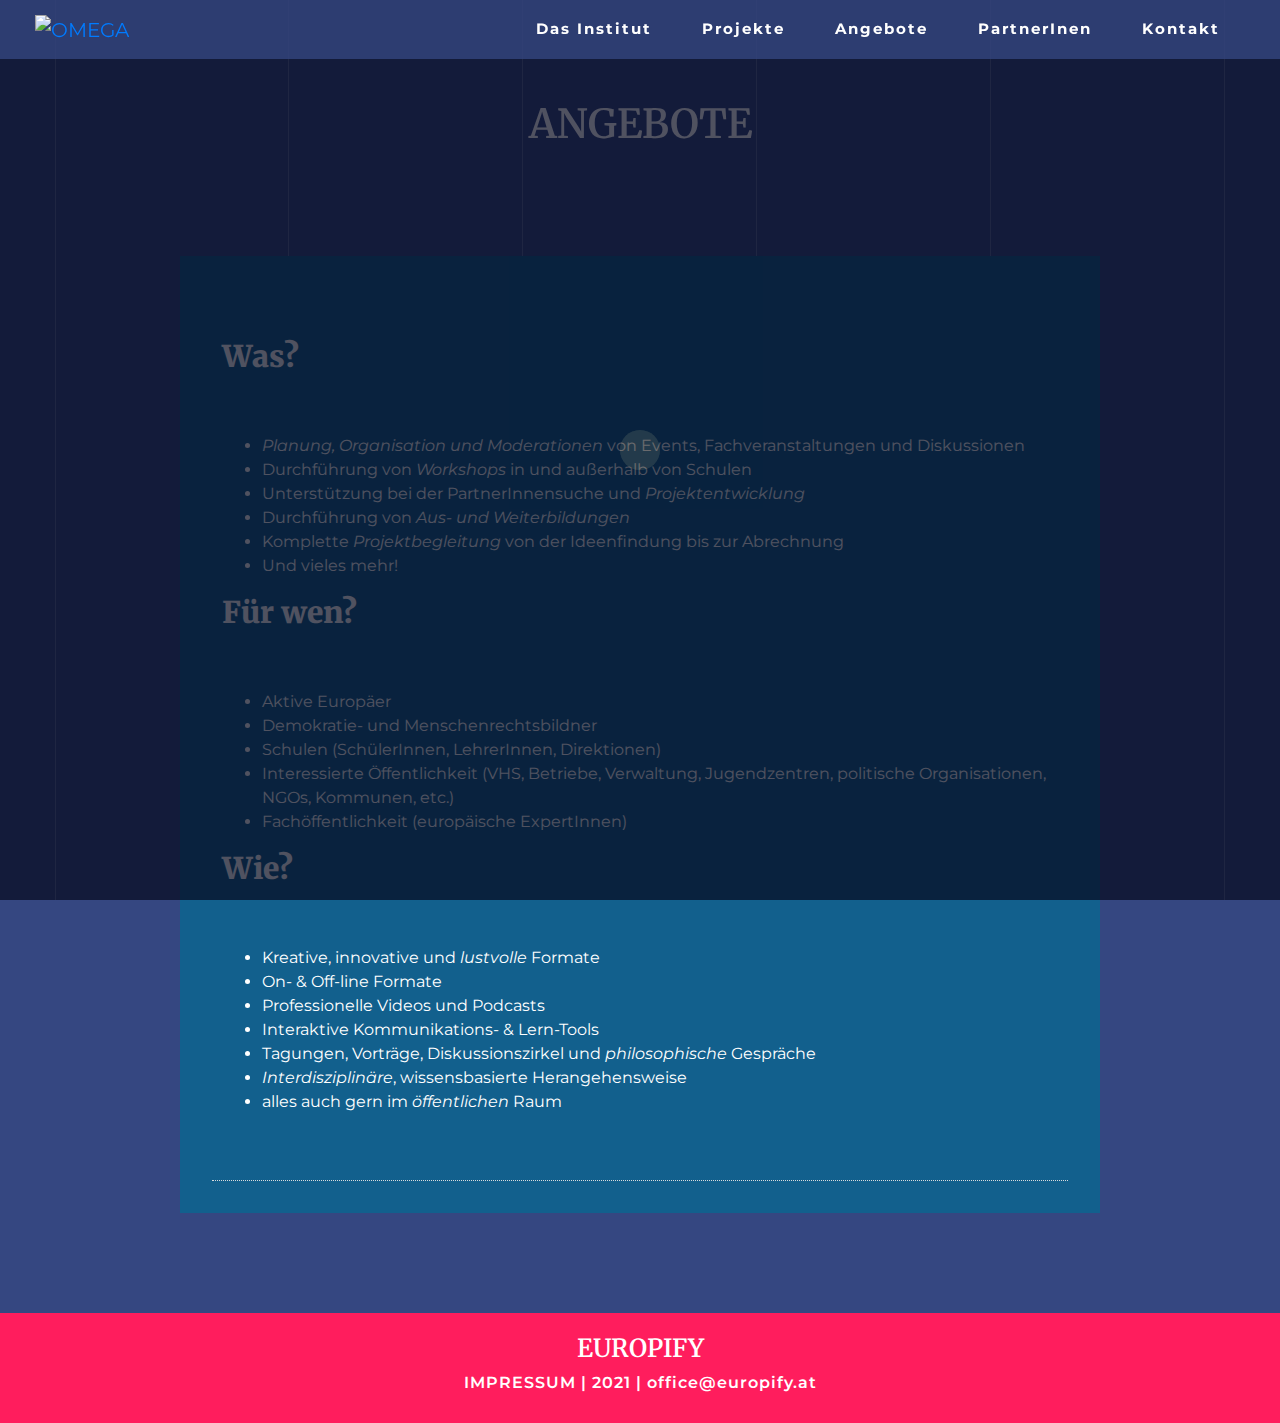
==== angebote.html @ fae2a4cb "update" ====
<!DOCTYPE html>
<html lang="de">
<meta http-equiv="content-type" content="text/html;charset=UTF-8" />
<head>
  <meta charset="utf-8">
  <title>new page</title>

  <!-- mobile responsive meta -->
  <meta name="viewport" content="width=device-width, initial-scale=1, maximum-scale=1">
  <meta name="description" content="This is meta description">
  <meta name="author" content="Themefisher">
  <meta name="generator" content="Hugo 0.81.0" />

  <!-- Main Stylesheet -->
  
  <link rel="stylesheet" href="scss/style.css" media="screen">
  <link rel="stylesheet" href="https://use.fontawesome.com/releases/v5.0.7/css/all.css">
  <!--Favicon-->
  <link rel="shortcut icon" href="images/favicon.png" type="image/x-icon">
  <link rel="icon" href="images/favicon.png" type="image/x-icon">

  <link rel="preconnect" href="https://fonts.gstatic.com">
  <link href="https://fonts.googleapis.com/css2?family=Merriweather&family=Montserrat:wght@100&display=swap" rel="stylesheet">

  <!-- multilingual SEO optimizations -->
  

  
<meta property="og:title" content="EUROPIFY" />
<meta property="og:description" content="This is meta description" />
<meta property="og:type" content="website" />
<meta property="og:url" content="index.html" />



</head><body id="body">
	<div class="dividers">
		<div class="divider"></div>
		<div class="divider"></div>
		<div class="divider"></div>
		<div class="divider"></div>
		<div class="divider"></div>
	</div>
<!-- preloader start -->
<div class="preloader">
  <div class="spinner">
      <div class="double-bounce1"></div>
      <div class="double-bounce2"></div>
  </div>
</div>
<!-- preloader end -->
<!-- navigation -->
<header class="nav-section">
    <div class="container-fluid">
      <div class="row">
        <div class="col-12">
          <nav class="navbar navbar-expand-lg">
            <a class="navbar-brand" href="index.html">
              
              <img class="img-fluid" width="120px" src="https://via.placeholder.com/121x33" alt="OMEGA">
              
            </a>
            <button class="navbar-toggler" type="button" data-toggle="collapse" data-target="#main-nav"
              aria-controls="navbarSupportedContent" aria-expanded="false" aria-label="Toggle navigation">
              <span class="navbar-toggler-icon">
                <img src="images/hamburger-icon.png" class="img-fluid" alt="menu">
              </span>
            </button>
            <div class="collapse navbar-collapse" id="main-nav">
              <ul class="navbar-nav ml-auto">
                
                <li class="nav-item">
                  <a class="nav-link page-scroll"
                    href="index.html#institut">Das Institut</a>
                </li>
                
                <li class="nav-item">
                  <a class="nav-link page-scroll"
                    href="index.html#products">Projekte</a>
                </li>
                
                <li class="nav-item">
                  <a class="nav-link page-scroll"
                    href="https://themes.gohugo.io/theme/omega-hugo-theme/career">Angebote</a>
                </li>
                
                <li class="nav-item">
                  <a class="nav-link page-scroll"
                    href="https://themes.gohugo.io/theme/omega-hugo-theme/career">PartnerInen</a>
                </li>
                <li class="nav-item">
                  <a class="nav-link page-scroll"
                    href="index.html#contact">Kontakt</a>
                </li>
                
              </ul>
            </div>
          </nav>
        </div>
      </div>
    </div>
  </header>
  <!-- /navigation -->

	<section class="section page-title">
	<div class="container">
		<div class="row">
			<div class="col-sm-8 m-auto text-center">
				
				<h1>ANGEBOTE</h1>
				
				
			</div>
		</div>
	</div>
</section>
	



<section class="job-list section pt-0">
	<div class="container">
		<div class="row">
			<div class="col-12 col-lg-10 m-auto">
				<div class="block">
					<!-- <div class="title text-center">
						<h2>AKTUELLE AKTIVITÄTEN UND PROJEKTE</h2>
					</div> -->
					
					
					<div class="job">
						<div class="content" style="color: white;">
							

<h2><strong>Was?</strong></h2>



<ul><li><em>Planung, Organisation und Moderationen</em> von Events, Fachveranstaltungen und Diskussionen&nbsp;</li><li>Durchführung von <em>Workshops</em> in und außerhalb von Schulen</li><li>Unterstützung bei der PartnerInnensuche und <em>Projektentwicklung</em></li><li>Durchführung von <em>Aus- und Weiterbildungen</em></li><li>Komplette <em>Projektbegleitung</em> von der Ideenfindung bis zur Abrechnung</li><li>Und vieles mehr! </li></ul>



<h2><strong>Für wen?</strong></h2>



<ul><li>Aktive Europäer</li><li>Demokratie- und Menschenrechtsbildner</li><li>Schulen (SchülerInnen, LehrerInnen, Direktionen)</li><li>Interessierte Öffentlichkeit (VHS, Betriebe, Verwaltung, Jugendzentren, politische Organisationen, NGOs, Kommunen, etc.)</li><li>Fachöffentlichkeit (europäische ExpertInnen)</li></ul>



<h2><strong>Wie?</strong></h2>



<ul><li>Kreative, innovative und <em>lustvolle</em> Formate</li><li>On- &amp; Off-line Formate</li><li>Professionelle Videos und Podcasts</li><li>Interaktive Kommunikations- &amp; Lern-Tools</li><li>Tagungen, Vorträge, Diskussionszirkel und <em>philosophische</em> Gespräche</li><li><em>Interdisziplinäre</em>, wissensbasierte Herangehensweise </li><li>alles auch gern im <em>öffentlichen</em> Raum</li></ul>


						</div>
						
						
					</div>
					
				</div>
			</div>
		</div>
	</div>
</section>


<!-- 
<section class="section career-featured pt-0" style="padding: 0px;">
	<div class="container">
		<div class="row">
			<div class="col-md-12">
				<div class="block">
					
					<div class="content">
						
						<h3><span class="rev">ABGESCHLOSSENE PROJEKTE</span></h3>
						
						<p>Lorem ipsum dolor sit, amet consectetur adipisicing elit. A accusamus eos aperiam debitis ipsum accusantium ipsam eum eius dolorem laborum, esse pariatur saepe consequuntur dicta deleniti? Esse quasi quae ratione!</p>
					</div>
					
					<div class="video image-reveal">
						
						<img class="img-fluid shadow" src="https://via.placeholder.com/150x80" alt="video-thumbnail">
						
						<div class="video-button video-box">
							<a href="javascript:void(0)">
								<i class="fa fa-play" data-video="https://www.youtube.com/embed/g3-VxLQO7do?autoplay=1"></i>
							</a>
						</div>
					</div>
				</div>
			</div>
		</div>
	</div>
</section> -->







<footer class="footer">
	<div class="call-to-action text-center">
		<h2>EUROPIFY<h2>
      <p>IMPRESSUM | 2021 | <a href="mailto:office@europify.at" style="color: white; text-decoration: none;">office@europify.at</a></p>		
	</div>
</footer>



<!-- Main Script -->

<script src="js/script.min.js"></script>


</body>

</html>
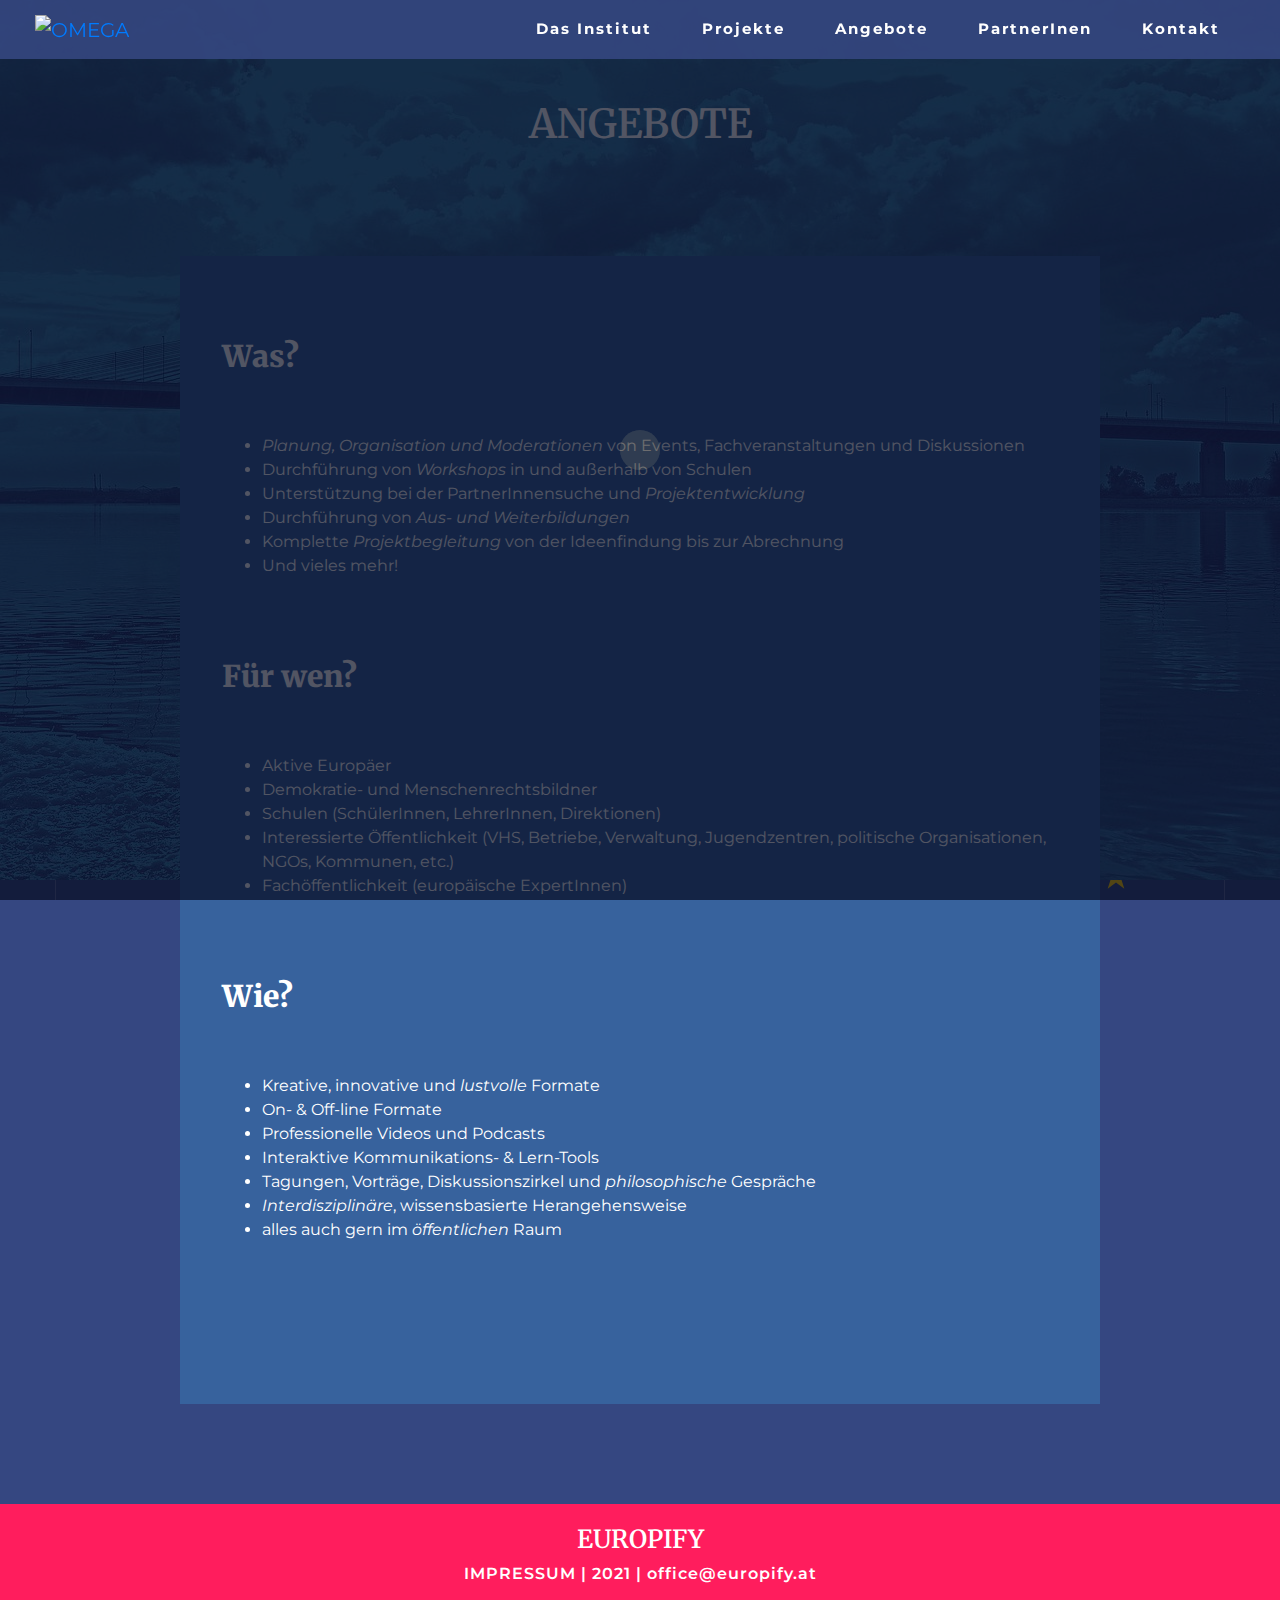
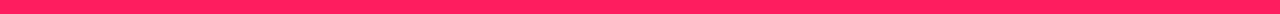
==== commit 20cf9768: "angebote" ====
--- a/angebote.html
+++ b/angebote.html
@@ -102,6 +102,9 @@
   </header>
   <!-- /navigation -->
 
+  <div class="bg" style="position: absolute;">
+    <img src="images/danube-bridge-dt.jpg" class="img-fluid" alt="">
+  </div>
 	<section class="section page-title">
 	<div class="container">
 		<div class="row">
@@ -119,7 +122,9 @@
 
 
 <section class="job-list section pt-0">
+ 
 	<div class="container">
+    
 		<div class="row">
 			<div class="col-12 col-lg-10 m-auto">
 				<div class="block">
@@ -166,6 +171,13 @@
 	</div>
 </section>
 
+<div style="position: absolute; right: 5%; bottom: 2px; z-index: -9;">
+ <svg xmlns="http://www.w3.org/2000/svg" viewBox="0 0 237.5192 235.95607" width="200" height="200">
+    <g transform="translate(-225.24 -436.38)">
+     <path d="m344 438.38-3.7684 11.598h-12.22l9.8783 7.1709-3.7684 11.634 9.8782-7.1709 9.8782 7.1709-3.7684-11.634 9.8417-7.1709h-12.183l-3.7684-11.598zm-50.379 13.5-3.7684 11.634h-12.22l9.8783 7.1709-3.7684 11.598 9.8417-7.1709 9.8782 7.1709-3.7684-11.598 9.8783-7.1709h-12.183l-3.7684-11.634zm100.76 0-3.7684 11.634h-12.22l9.8782 7.1709-3.7684 11.598 9.8783-7.1709 9.8782 7.1709-3.7684-11.598 9.8783-7.1709h-12.22l-3.7684-11.634zm-137.67 36.915-3.7684 11.598h-12.183l9.8417 7.1709-3.7684 11.598 9.8783-7.1709 9.8783 7.1709-3.7684-11.598 9.8783-7.1709h-12.22l-3.7684-11.598zm174.55 0-3.7684 11.598h-12.183l9.8417 7.1343-3.7684 11.634 9.8782-7.1709 9.8783 7.1709-3.7684-11.598 9.8782-7.1709h-12.22l-3.7684-11.598zm-188.05 50.379-3.7684 11.598h-12.183l9.8417 7.1709-3.7684 11.598 9.9148-7.1709 9.8417 7.1709-3.7684-11.598 9.8782-7.1709h-12.22l-3.7684-11.598zm201.55 0-3.7684 11.598h-12.183l9.8417 7.1709-3.7684 11.598 9.8782-7.1709 9.8783 7.1709-3.7684-11.561 9.8782-7.2075h-12.22l-3.7684-11.598zm-188.05 50.379-3.7684 11.598h-12.183l9.8417 7.1709-3.7684 11.634 9.8783-7.1709 9.8783 7.1709-3.7684-11.634 9.8783-7.1709h-12.22l-3.7684-11.598zm174.55 0-3.7684 11.598h-12.183l9.8417 7.1709-3.7684 11.634 9.8782-7.1709 9.8783 7.1709-3.7684-11.634 9.8782-7.1709h-12.22l-3.7684-11.598zm-137.64 36.879-3.7684 11.634h-12.22l9.8783 7.1709-3.7684 11.598 9.8782-7.1709 9.8417 7.1709-3.7684-11.598 9.8783-7.1709h-12.183l-3.7684-11.634zm100.76 0-3.7684 11.634h-12.22l9.8782 7.1343-3.7684 11.634 9.8783-7.1709 9.8782 7.1709-3.7684-11.634 9.8783-7.1343h-12.22l-3.7684-11.634zm-50.379 13.5-3.7684 11.634h-12.22l9.8783 7.1343-3.7684 11.634 9.8782-7.1709 9.8782 7.1709-3.7684-11.634 9.8417-7.1343h-12.183l-3.7684-11.634z" fill="#fc0"/>
+    </g>
+   </svg>
+</div>
 
 <!-- 
 <section class="section career-featured pt-0" style="padding: 0px;">
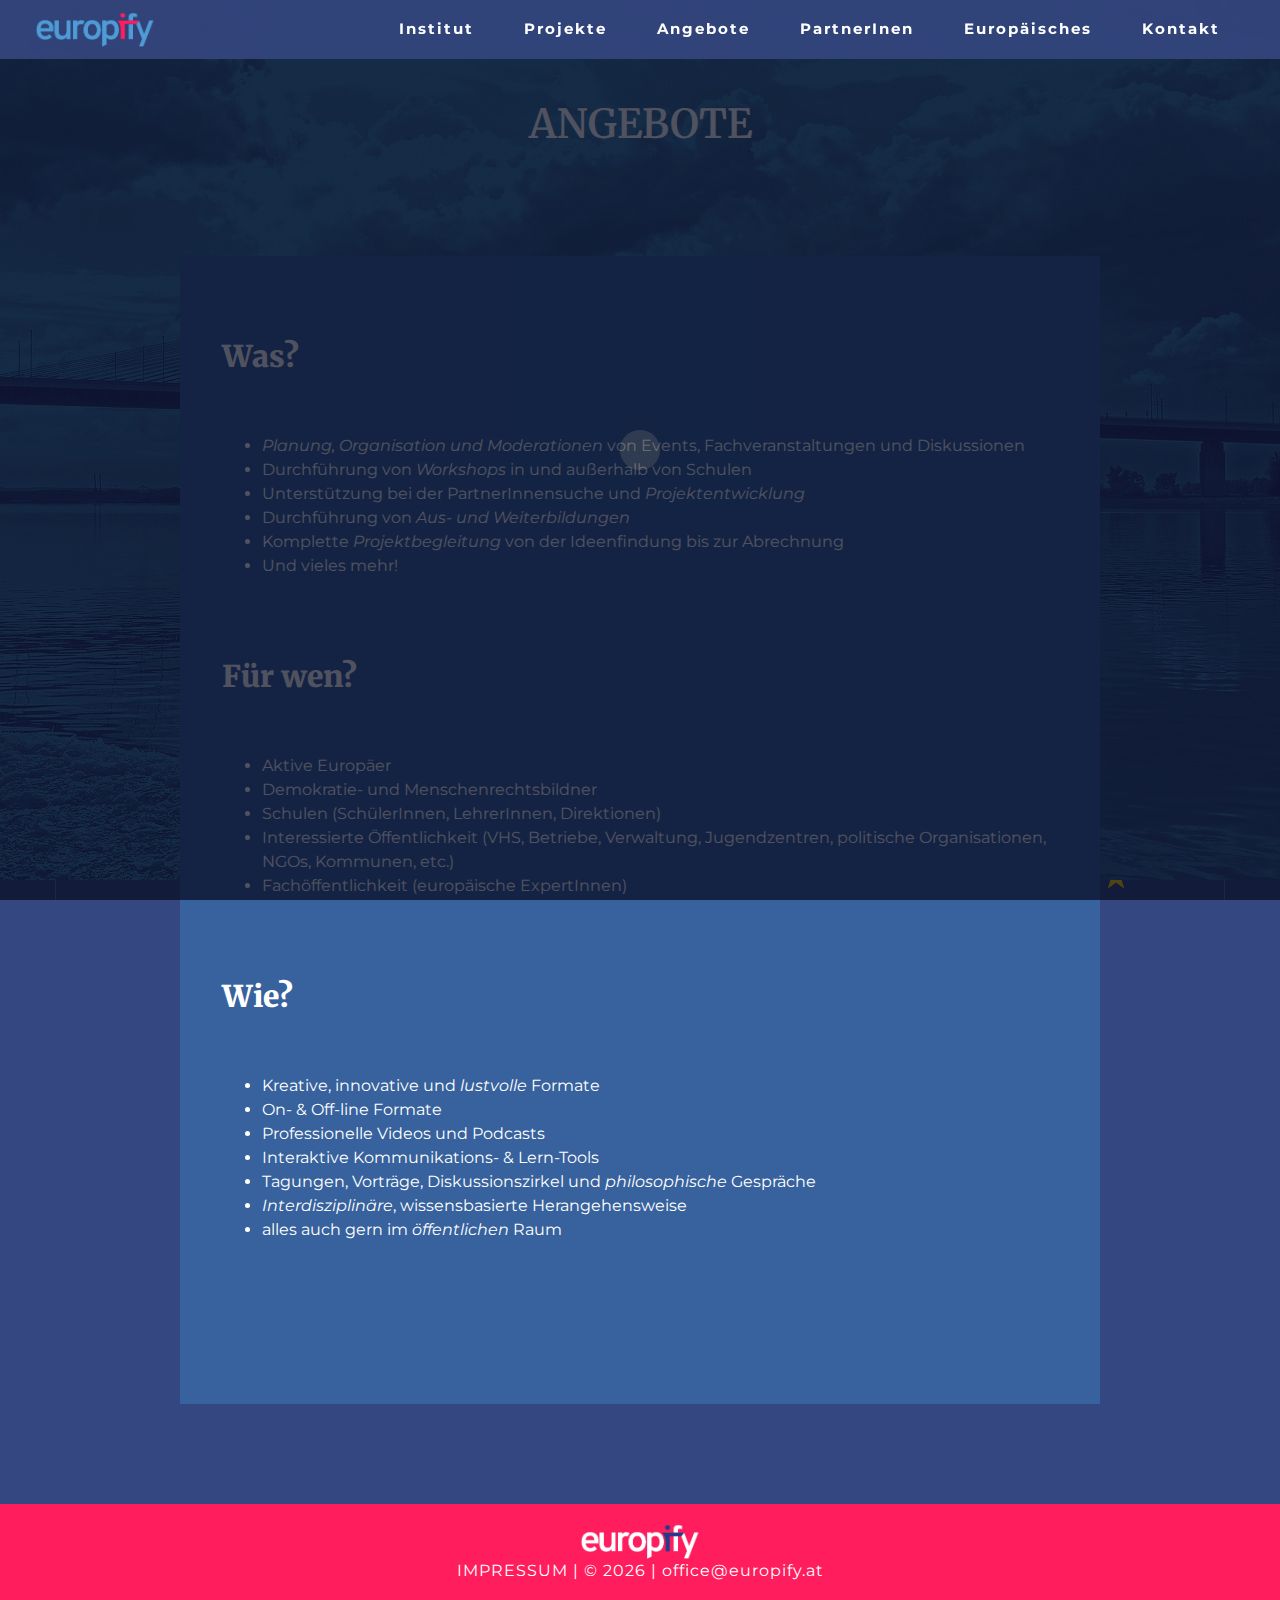
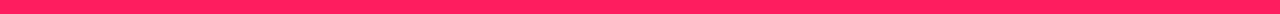
==== commit 3df716d0: "updates" ====
--- a/angebote.html
+++ b/angebote.html
@@ -3,13 +3,13 @@
 <meta http-equiv="content-type" content="text/html;charset=UTF-8" />
 <head>
   <meta charset="utf-8">
-  <title>new page</title>
+  <title>EUROPIFY</title>
 
   <!-- mobile responsive meta -->
   <meta name="viewport" content="width=device-width, initial-scale=1, maximum-scale=1">
   <meta name="description" content="This is meta description">
-  <meta name="author" content="Themefisher">
-  <meta name="generator" content="Hugo 0.81.0" />
+  <meta name="author" content=" ">
+  <meta name="generator" content="Europify" />
 
   <!-- Main Stylesheet -->
   
@@ -20,7 +20,7 @@
   <link rel="icon" href="images/favicon.png" type="image/x-icon">
 
   <link rel="preconnect" href="https://fonts.gstatic.com">
-  <link href="https://fonts.googleapis.com/css2?family=Merriweather&family=Montserrat:wght@100&display=swap" rel="stylesheet">
+  <link href="https://fonts.googleapis.com/css2?family=Merriweather&family=Montserrat:wght@200&display=swap" rel="stylesheet">
 
   <!-- multilingual SEO optimizations -->
   
@@ -32,8 +32,12 @@
 <meta property="og:url" content="index.html" />
 
 
-
-</head><body id="body">
+  
+  
+
+</head>
+
+<body id="body">
 	<div class="dividers">
 		<div class="divider"></div>
 		<div class="divider"></div>
@@ -51,56 +55,60 @@
 <!-- preloader end -->
 <!-- navigation -->
 <header class="nav-section">
-    <div class="container-fluid">
-      <div class="row">
-        <div class="col-12">
-          <nav class="navbar navbar-expand-lg">
-            <a class="navbar-brand" href="index.html">
-              
-              <img class="img-fluid" width="120px" src="https://via.placeholder.com/121x33" alt="OMEGA">
-              
-            </a>
-            <button class="navbar-toggler" type="button" data-toggle="collapse" data-target="#main-nav"
-              aria-controls="navbarSupportedContent" aria-expanded="false" aria-label="Toggle navigation">
-              <span class="navbar-toggler-icon">
-                <img src="images/hamburger-icon.png" class="img-fluid" alt="menu">
-              </span>
-            </button>
-            <div class="collapse navbar-collapse" id="main-nav">
-              <ul class="navbar-nav ml-auto">
-                
-                <li class="nav-item">
-                  <a class="nav-link page-scroll"
-                    href="index.html#institut">Das Institut</a>
-                </li>
-                
-                <li class="nav-item">
-                  <a class="nav-link page-scroll"
-                    href="index.html#products">Projekte</a>
-                </li>
-                
-                <li class="nav-item">
-                  <a class="nav-link page-scroll"
-                    href="https://themes.gohugo.io/theme/omega-hugo-theme/career">Angebote</a>
-                </li>
-                
-                <li class="nav-item">
-                  <a class="nav-link page-scroll"
-                    href="https://themes.gohugo.io/theme/omega-hugo-theme/career">PartnerInen</a>
-                </li>
-                <li class="nav-item">
-                  <a class="nav-link page-scroll"
-                    href="index.html#contact">Kontakt</a>
-                </li>
-                
-              </ul>
-            </div>
-          </nav>
-        </div>
+  <div class="container-fluid">
+    <div class="row">
+      <div class="col-12">
+        <nav class="navbar navbar-expand-lg">
+          <a class="navbar-brand" href="index.html">
+            
+            <img class="img-fluid" width="120px" src="images/logo2.png" alt="europify">
+            
+          </a>
+          <button class="navbar-toggler" type="button" data-toggle="collapse" data-target="#main-nav"
+            aria-controls="navbarSupportedContent" aria-expanded="false" aria-label="Toggle navigation">
+            <span class="navbar-toggler-icon">
+              <img src="images/hamburger-icon.png" class="img-fluid" alt="menu">
+            </span>
+          </button>
+          <div class="collapse navbar-collapse" id="main-nav">
+            <ul class="navbar-nav ml-auto">
+              
+              <li class="nav-item">
+                <a class="nav-link page-scroll"
+                  href="index.html#institut">Institut</a>
+              </li>
+              
+              <li class="nav-item">
+                <a class="nav-link page-scroll"
+                  href="index.html#products">Projekte</a>
+              </li>
+              
+              <li class="nav-item">
+                <a class="nav-link page-scroll"
+                  href="#">Angebote</a>
+              </li>
+              
+              <li class="nav-item">
+                <a class="nav-link page-scroll"
+                  href="#">PartnerInen</a>
+              </li>
+              <li class="nav-item">
+                <a class="nav-link page-scroll"
+                  href="#">Europäisches</a>
+              </li>
+              <li class="nav-item">
+                <a class="nav-link page-scroll"
+                  href="#">Kontakt</a>
+              </li>
+              
+            </ul>
+          </div>
+        </nav>
       </div>
     </div>
-  </header>
-  <!-- /navigation -->
+  </div>
+</header>
+<!-- /navigation -->
 
   <div class="bg" style="position: absolute;">
     <img src="images/danube-bridge-dt.jpg" class="img-fluid" alt="">
@@ -214,21 +222,67 @@
 
 
 
-
 <footer class="footer">
 	<div class="call-to-action text-center">
-		<h2>EUROPIFY<h2>
-      <p>IMPRESSUM | 2021 | <a href="mailto:office@europify.at" style="color: white; text-decoration: none;">office@europify.at</a></p>		
+		<img class="img-fluid" width="120px" src="images/logo3.png" alt="europify">
+      <p>  <a href="" style="color: white; text-decoration: none;">IMPRESSUM</a> | &#169; <script>document.write(new Date().getFullYear());</script> | <a href="mailto:office@europify.at" style="color: white; text-decoration: none;">office@europify.at</a></p>		
 	</div>
 </footer>
 
 
 
+<!-- Google Map API -->
+
+<!-- <script src="https://maps.googleapis.com/maps/api/js?key=AIzaSyD407ZgdjzEvyJ5DnwsAVYeOCPEVGNMfQc"></script> -->
+
+
+
 <!-- Main Script -->
 
 <script src="js/script.min.js"></script>
 
 
+
+<!-- <script src="../../../cdnjs.cloudflare.com/ajax/libs/js-cookie/2.2.1/js.cookie.min.js"></script>
+<div id="js-cookie-box" class="cookie-box cookie-box-hide">
+	This site uses cookies. By continuing to use this website, you agree to their use. <span id="js-cookie-button" class="btn btn-sm border ml-2">I Accept</span>
+</div>
+<script>
+	(function ($) {
+		const cookieBox = document.getElementById('js-cookie-box');
+		const cookieButton = document.getElementById('js-cookie-button');
+		if (!Cookies.get('cookie-box')) {
+			cookieBox.classList.remove('cookie-box-hide');
+			cookieButton.onclick = function () {
+				Cookies.set('cookie-box', true, {
+					expires:  2 
+				});
+				cookieBox.classList.add('cookie-box-hide');
+			};
+		}
+	})(jQuery);
+</script>
+
+
+<style>
+.cookie-box {
+  position: fixed;
+  left: 0;
+  right: 0;
+  bottom: 0;
+  text-align: center;
+  z-index: 9999;
+  padding: 1rem 2rem;
+  background: rgb(71, 71, 71);
+  transition: all .75s cubic-bezier(.19, 1, .22, 1);
+  color: #fdfdfd;
+}
+
+.cookie-box-hide {
+  display: none;
+}
+</style> -->
 </body>
 
+
 </html>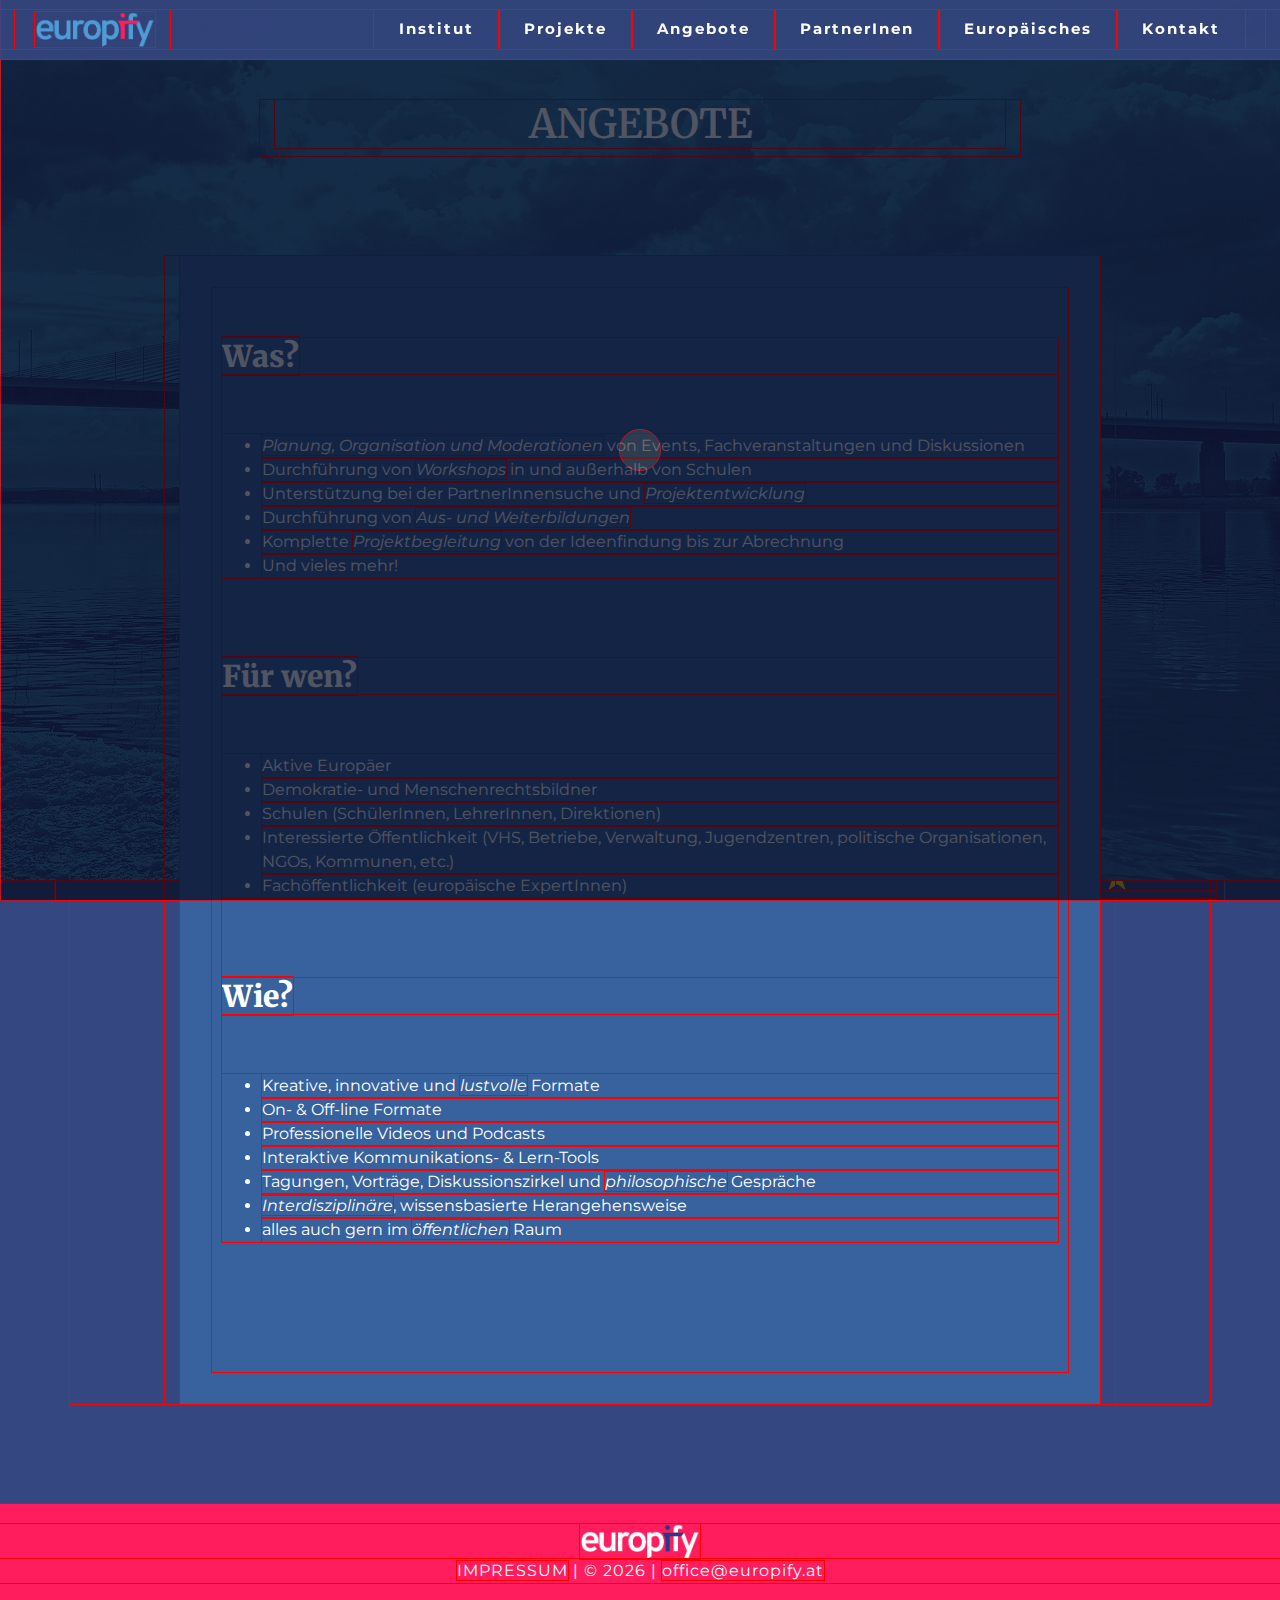
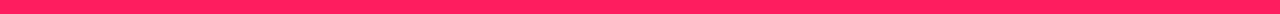
==== commit aa0097ac: "update" ====
--- a/angebote.html
+++ b/angebote.html
@@ -180,7 +180,7 @@
 </section>
 
 <div style="position: absolute; right: 5%; bottom: 2px; z-index: -9;">
- <svg xmlns="http://www.w3.org/2000/svg" viewBox="0 0 237.5192 235.95607" width="200" height="200">
+ <svg xmlns="http://www.w3.org/2000/svg" viewBox="0 0 235 235" width="200" height="200">
     <g transform="translate(-225.24 -436.38)">
      <path d="m344 438.38-3.7684 11.598h-12.22l9.8783 7.1709-3.7684 11.634 9.8782-7.1709 9.8782 7.1709-3.7684-11.634 9.8417-7.1709h-12.183l-3.7684-11.598zm-50.379 13.5-3.7684 11.634h-12.22l9.8783 7.1709-3.7684 11.598 9.8417-7.1709 9.8782 7.1709-3.7684-11.598 9.8783-7.1709h-12.183l-3.7684-11.634zm100.76 0-3.7684 11.634h-12.22l9.8782 7.1709-3.7684 11.598 9.8783-7.1709 9.8782 7.1709-3.7684-11.598 9.8783-7.1709h-12.22l-3.7684-11.634zm-137.67 36.915-3.7684 11.598h-12.183l9.8417 7.1709-3.7684 11.598 9.8783-7.1709 9.8783 7.1709-3.7684-11.598 9.8783-7.1709h-12.22l-3.7684-11.598zm174.55 0-3.7684 11.598h-12.183l9.8417 7.1343-3.7684 11.634 9.8782-7.1709 9.8783 7.1709-3.7684-11.598 9.8782-7.1709h-12.22l-3.7684-11.598zm-188.05 50.379-3.7684 11.598h-12.183l9.8417 7.1709-3.7684 11.598 9.9148-7.1709 9.8417 7.1709-3.7684-11.598 9.8782-7.1709h-12.22l-3.7684-11.598zm201.55 0-3.7684 11.598h-12.183l9.8417 7.1709-3.7684 11.598 9.8782-7.1709 9.8783 7.1709-3.7684-11.561 9.8782-7.2075h-12.22l-3.7684-11.598zm-188.05 50.379-3.7684 11.598h-12.183l9.8417 7.1709-3.7684 11.634 9.8783-7.1709 9.8783 7.1709-3.7684-11.634 9.8783-7.1709h-12.22l-3.7684-11.598zm174.55 0-3.7684 11.598h-12.183l9.8417 7.1709-3.7684 11.634 9.8782-7.1709 9.8783 7.1709-3.7684-11.634 9.8782-7.1709h-12.22l-3.7684-11.598zm-137.64 36.879-3.7684 11.634h-12.22l9.8783 7.1709-3.7684 11.598 9.8782-7.1709 9.8417 7.1709-3.7684-11.598 9.8783-7.1709h-12.183l-3.7684-11.634zm100.76 0-3.7684 11.634h-12.22l9.8782 7.1343-3.7684 11.634 9.8783-7.1709 9.8782 7.1709-3.7684-11.634 9.8783-7.1343h-12.22l-3.7684-11.634zm-50.379 13.5-3.7684 11.634h-12.22l9.8783 7.1343-3.7684 11.634 9.8782-7.1709 9.8782 7.1709-3.7684-11.634 9.8417-7.1343h-12.183l-3.7684-11.634z" fill="#fc0"/>
     </g>
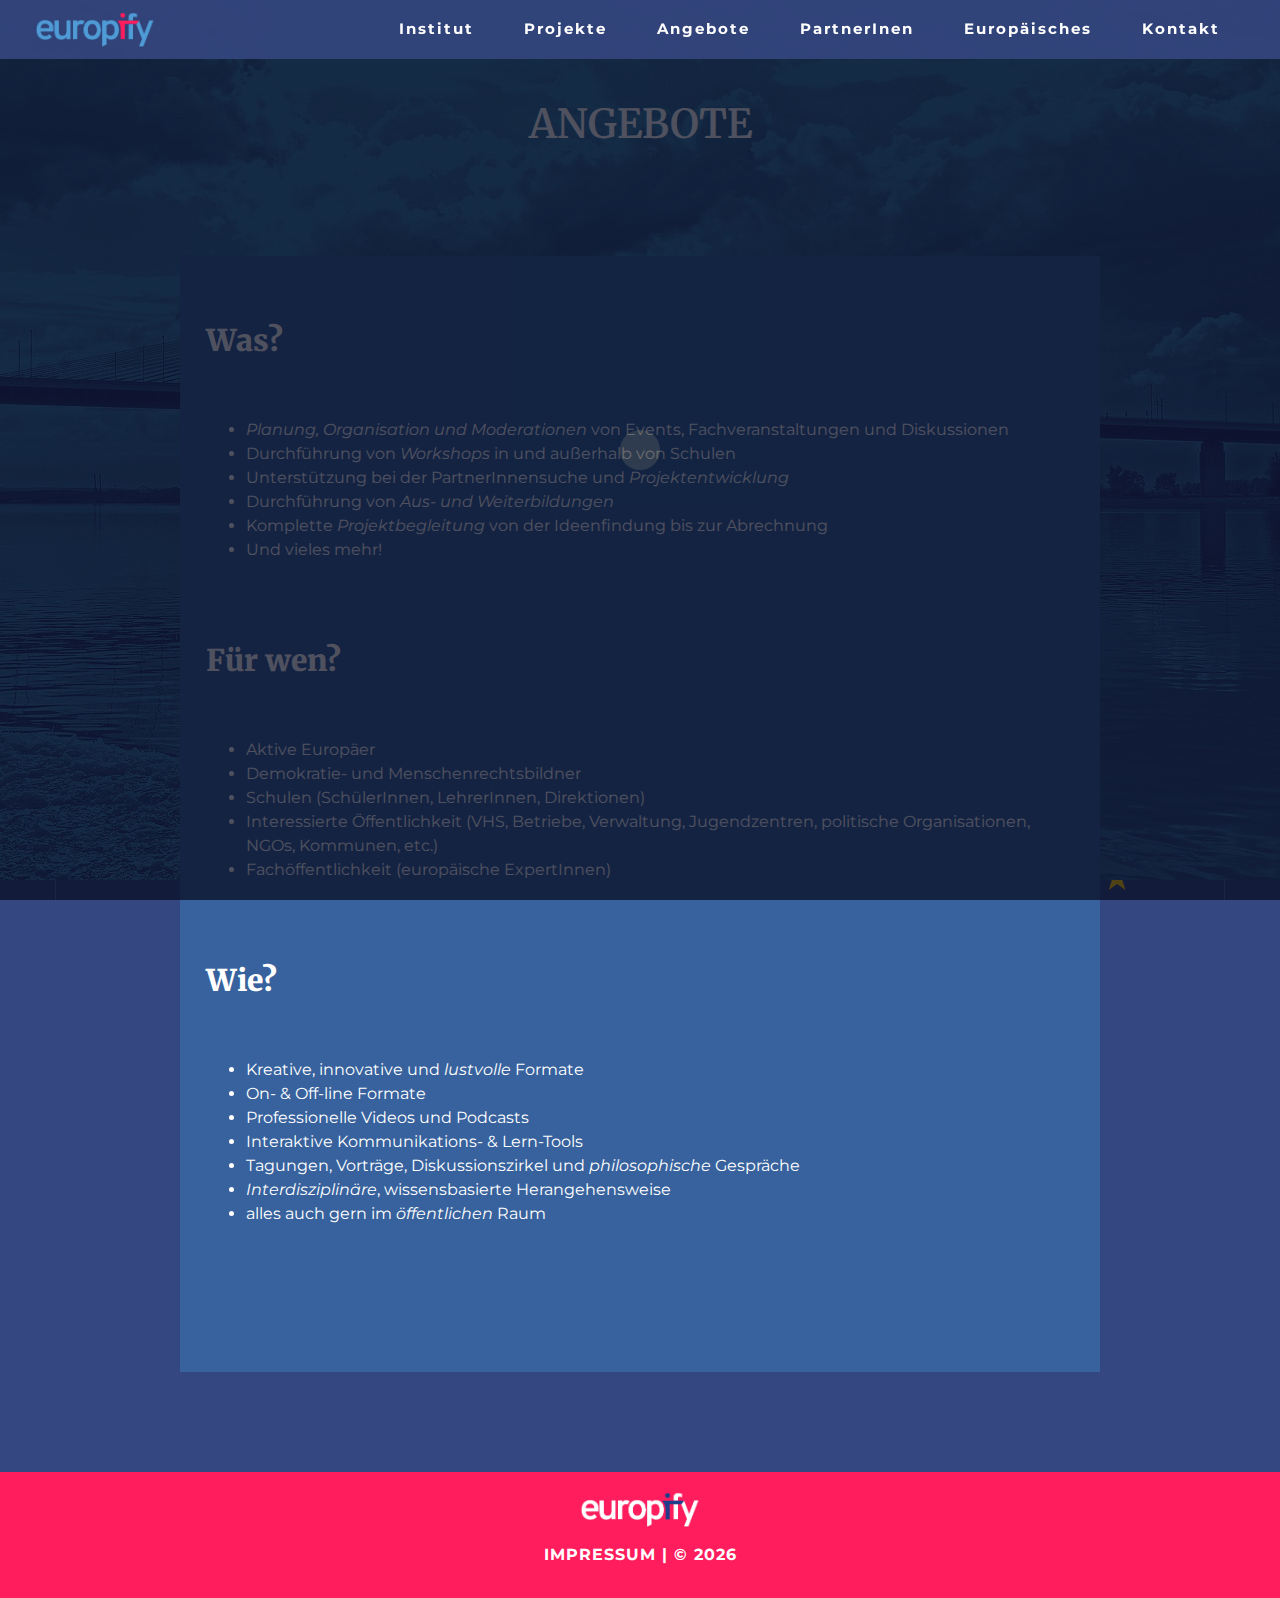
==== commit 10a4644d: "update" ====
--- a/angebote.html
+++ b/angebote.html
@@ -1,6 +1,7 @@
 <!DOCTYPE html>
 <html lang="de">
 <meta http-equiv="content-type" content="text/html;charset=UTF-8" />
+
 <head>
   <meta charset="utf-8">
   <title>EUROPIFY</title>
@@ -12,7 +13,7 @@
   <meta name="generator" content="Europify" />
 
   <!-- Main Stylesheet -->
-  
+
   <link rel="stylesheet" href="scss/style.css" media="screen">
   <link rel="stylesheet" href="https://use.fontawesome.com/releases/v5.0.7/css/all.css">
   <!--Favicon-->
@@ -20,95 +21,91 @@
   <link rel="icon" href="images/favicon.png" type="image/x-icon">
 
   <link rel="preconnect" href="https://fonts.gstatic.com">
-  <link href="https://fonts.googleapis.com/css2?family=Merriweather&family=Montserrat:wght@200&display=swap" rel="stylesheet">
+  <link href="https://fonts.googleapis.com/css2?family=Merriweather&family=Montserrat:wght@200&display=swap"
+    rel="stylesheet">
 
   <!-- multilingual SEO optimizations -->
-  
-
-  
-<meta property="og:title" content="EUROPIFY" />
-<meta property="og:description" content="This is meta description" />
-<meta property="og:type" content="website" />
-<meta property="og:url" content="index.html" />
-
-
-  
-  
+
+
+
+  <meta property="og:title" content="EUROPIFY" />
+  <meta property="og:description" content="This is meta description" />
+  <meta property="og:type" content="website" />
+  <meta property="og:url" content="index.html" />
+
+
+
+
 
 </head>
 
 <body id="body">
-	<div class="dividers">
-		<div class="divider"></div>
-		<div class="divider"></div>
-		<div class="divider"></div>
-		<div class="divider"></div>
-		<div class="divider"></div>
-	</div>
-<!-- preloader start -->
-<div class="preloader">
-  <div class="spinner">
+  <div class="dividers">
+    <div class="divider"></div>
+    <div class="divider"></div>
+    <div class="divider"></div>
+    <div class="divider"></div>
+    <div class="divider"></div>
+  </div>
+  <!-- preloader start -->
+  <div class="preloader">
+    <div class="spinner">
       <div class="double-bounce1"></div>
       <div class="double-bounce2"></div>
-  </div>
-</div>
-<!-- preloader end -->
-<!-- navigation -->
-<header class="nav-section">
-  <div class="container-fluid">
-    <div class="row">
-      <div class="col-12">
-        <nav class="navbar navbar-expand-lg">
-          <a class="navbar-brand" href="index.html">
-            
-            <img class="img-fluid" width="120px" src="images/logo2.png" alt="europify">
-            
-          </a>
-          <button class="navbar-toggler" type="button" data-toggle="collapse" data-target="#main-nav"
-            aria-controls="navbarSupportedContent" aria-expanded="false" aria-label="Toggle navigation">
-            <span class="navbar-toggler-icon">
-              <img src="images/hamburger-icon.png" class="img-fluid" alt="menu">
-            </span>
-          </button>
-          <div class="collapse navbar-collapse" id="main-nav">
-            <ul class="navbar-nav ml-auto">
-              
-              <li class="nav-item">
-                <a class="nav-link page-scroll"
-                  href="index.html#institut">Institut</a>
-              </li>
-              
-              <li class="nav-item">
-                <a class="nav-link page-scroll"
-                  href="index.html#products">Projekte</a>
-              </li>
-              
-              <li class="nav-item">
-                <a class="nav-link page-scroll"
-                  href="#">Angebote</a>
-              </li>
-              
-              <li class="nav-item">
-                <a class="nav-link page-scroll"
-                  href="#">PartnerInen</a>
-              </li>
-              <li class="nav-item">
-                <a class="nav-link page-scroll"
-                  href="#">Europäisches</a>
-              </li>
-              <li class="nav-item">
-                <a class="nav-link page-scroll"
-                  href="#">Kontakt</a>
-              </li>
-              
-            </ul>
-          </div>
-        </nav>
+    </div>
+  </div>
+  <!-- preloader end -->
+  <!-- navigation -->
+  <header class="nav-section">
+    <div class="container-fluid">
+      <div class="row">
+        <div class="col-12">
+          <nav class="navbar navbar-expand-lg">
+            <a class="navbar-brand" href="index.html">
+
+              <img class="img-fluid" width="120px" src="images/logo2.png" alt="europify">
+
+            </a>
+            <button class="navbar-toggler" type="button" data-toggle="collapse" data-target="#main-nav"
+              aria-controls="navbarSupportedContent" aria-expanded="false" aria-label="Toggle navigation">
+              <span class="navbar-toggler-icon">
+                <img src="images/hamburger-icon.png" class="img-fluid" alt="menu">
+              </span>
+            </button>
+            <div class="collapse navbar-collapse" id="main-nav">
+              <ul class="navbar-nav ml-auto">
+
+                <li class="nav-item">
+                  <a class="nav-link page-scroll" href="institut.html">Institut</a>
+                </li>
+
+                <li class="nav-item">
+                  <a class="nav-link page-scroll" href="index.html">Projekte</a>
+                </li>
+
+                <li class="nav-item">
+                  <a class="nav-link page-scroll" href="angebote.html">Angebote</a>
+                </li>
+
+                <li class="nav-item">
+                  <a class="nav-link page-scroll" href="partnerinen.html">PartnerInen</a>
+                </li>
+                <li class="nav-item">
+                  <a class="nav-link page-scroll" href="index.html">Europäisches</a>
+                </li>
+                <li class="nav-item">
+                  <a class="nav-link page-scroll" href="kontakt.html">Kontakt</a>
+                </li>
+
+              </ul>
+            </div>
+          </nav>
+        </div>
       </div>
     </div>
-  </div>
-</header>
-<!-- /navigation -->
+  </header>
+  <!-- /navigation -->
+
 
   <div class="bg" style="position: absolute;">
     <img src="images/danube-bridge-dt.jpg" class="img-fluid" alt="">
@@ -129,7 +126,7 @@
 
 
 
-<section class="job-list section pt-0">
+<section class="part-list section pt-0">
  
 	<div class="container">
     
@@ -141,7 +138,7 @@
 					</div> -->
 					
 					
-					<div class="job">
+					<div class="part">
 						<div class="content" style="color: white;">
 							
 
@@ -222,11 +219,15 @@
 
 
 
+
 <footer class="footer">
-	<div class="call-to-action text-center">
-		<img class="img-fluid" width="120px" src="images/logo3.png" alt="europify">
-      <p>  <a href="" style="color: white; text-decoration: none;">IMPRESSUM</a> | &#169; <script>document.write(new Date().getFullYear());</script> | <a href="mailto:office@europify.at" style="color: white; text-decoration: none;">office@europify.at</a></p>		
-	</div>
+  <div class="call-to-action text-center">
+    <img class="img-fluid" width="120px" src="images/logo3.png" alt="europify">
+    <p> <a href="impressum.html">IMPRESSUM</a> | &#169;
+      <script>document.write(new Date().getFullYear());</script>
+    </p>
+   
+  </div>
 </footer>
 
 
@@ -245,41 +246,41 @@
 
 <!-- <script src="../../../cdnjs.cloudflare.com/ajax/libs/js-cookie/2.2.1/js.cookie.min.js"></script>
 <div id="js-cookie-box" class="cookie-box cookie-box-hide">
-	This site uses cookies. By continuing to use this website, you agree to their use. <span id="js-cookie-button" class="btn btn-sm border ml-2">I Accept</span>
+This site uses cookies. By continuing to use this website, you agree to their use. <span id="js-cookie-button" class="btn btn-sm border ml-2">I Accept</span>
 </div>
 <script>
-	(function ($) {
-		const cookieBox = document.getElementById('js-cookie-box');
-		const cookieButton = document.getElementById('js-cookie-button');
-		if (!Cookies.get('cookie-box')) {
-			cookieBox.classList.remove('cookie-box-hide');
-			cookieButton.onclick = function () {
-				Cookies.set('cookie-box', true, {
-					expires:  2 
-				});
-				cookieBox.classList.add('cookie-box-hide');
-			};
-		}
-	})(jQuery);
+(function ($) {
+  const cookieBox = document.getElementById('js-cookie-box');
+  const cookieButton = document.getElementById('js-cookie-button');
+  if (!Cookies.get('cookie-box')) {
+    cookieBox.classList.remove('cookie-box-hide');
+    cookieButton.onclick = function () {
+      Cookies.set('cookie-box', true, {
+        expires:  2 
+      });
+      cookieBox.classList.add('cookie-box-hide');
+    };
+  }
+})(jQuery);
 </script>
 
 
 <style>
 .cookie-box {
-  position: fixed;
-  left: 0;
-  right: 0;
-  bottom: 0;
-  text-align: center;
-  z-index: 9999;
-  padding: 1rem 2rem;
-  background: rgb(71, 71, 71);
-  transition: all .75s cubic-bezier(.19, 1, .22, 1);
-  color: #fdfdfd;
+position: fixed;
+left: 0;
+right: 0;
+bottom: 0;
+text-align: center;
+z-index: 9999;
+padding: 1rem 2rem;
+background: rgb(71, 71, 71);
+transition: all .75s cubic-bezier(.19, 1, .22, 1);
+color: #fdfdfd;
 }
 
 .cookie-box-hide {
-  display: none;
+display: none;
 }
 </style> -->
 </body>
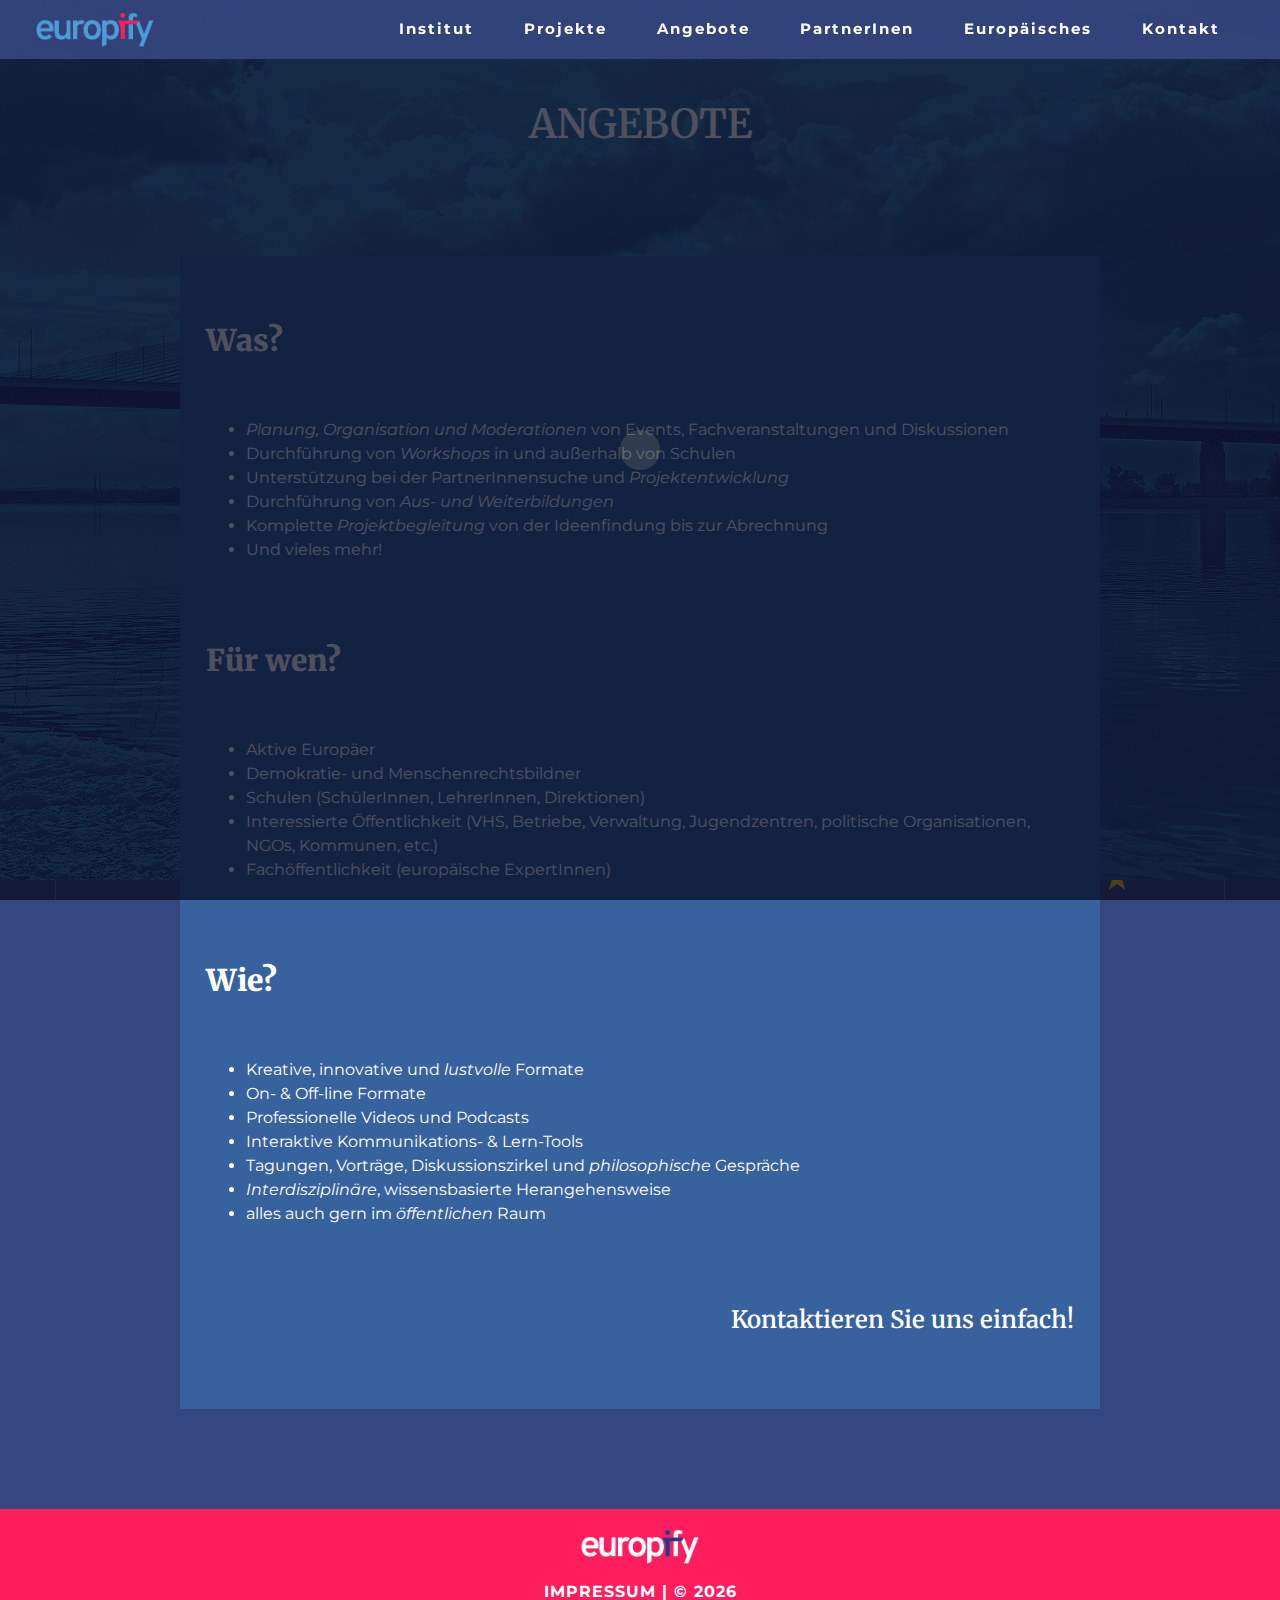
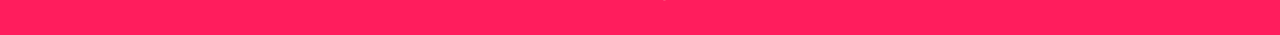
==== commit 96ba0c75: "Update angebote.html" ====
--- a/angebote.html
+++ b/angebote.html
@@ -164,6 +164,7 @@
 
 <ul><li>Kreative, innovative und <em>lustvolle</em> Formate</li><li>On- &amp; Off-line Formate</li><li>Professionelle Videos und Podcasts</li><li>Interaktive Kommunikations- &amp; Lern-Tools</li><li>Tagungen, Vorträge, Diskussionszirkel und <em>philosophische</em> Gespräche</li><li><em>Interdisziplinäre</em>, wissensbasierte Herangehensweise </li><li>alles auch gern im <em>öffentlichen</em> Raum</li></ul>
 
+<h4 style="text-align: right;"> <a href="kontakt.html">Kontaktieren</a> Sie uns einfach!</h4>
 
 						</div>
 						
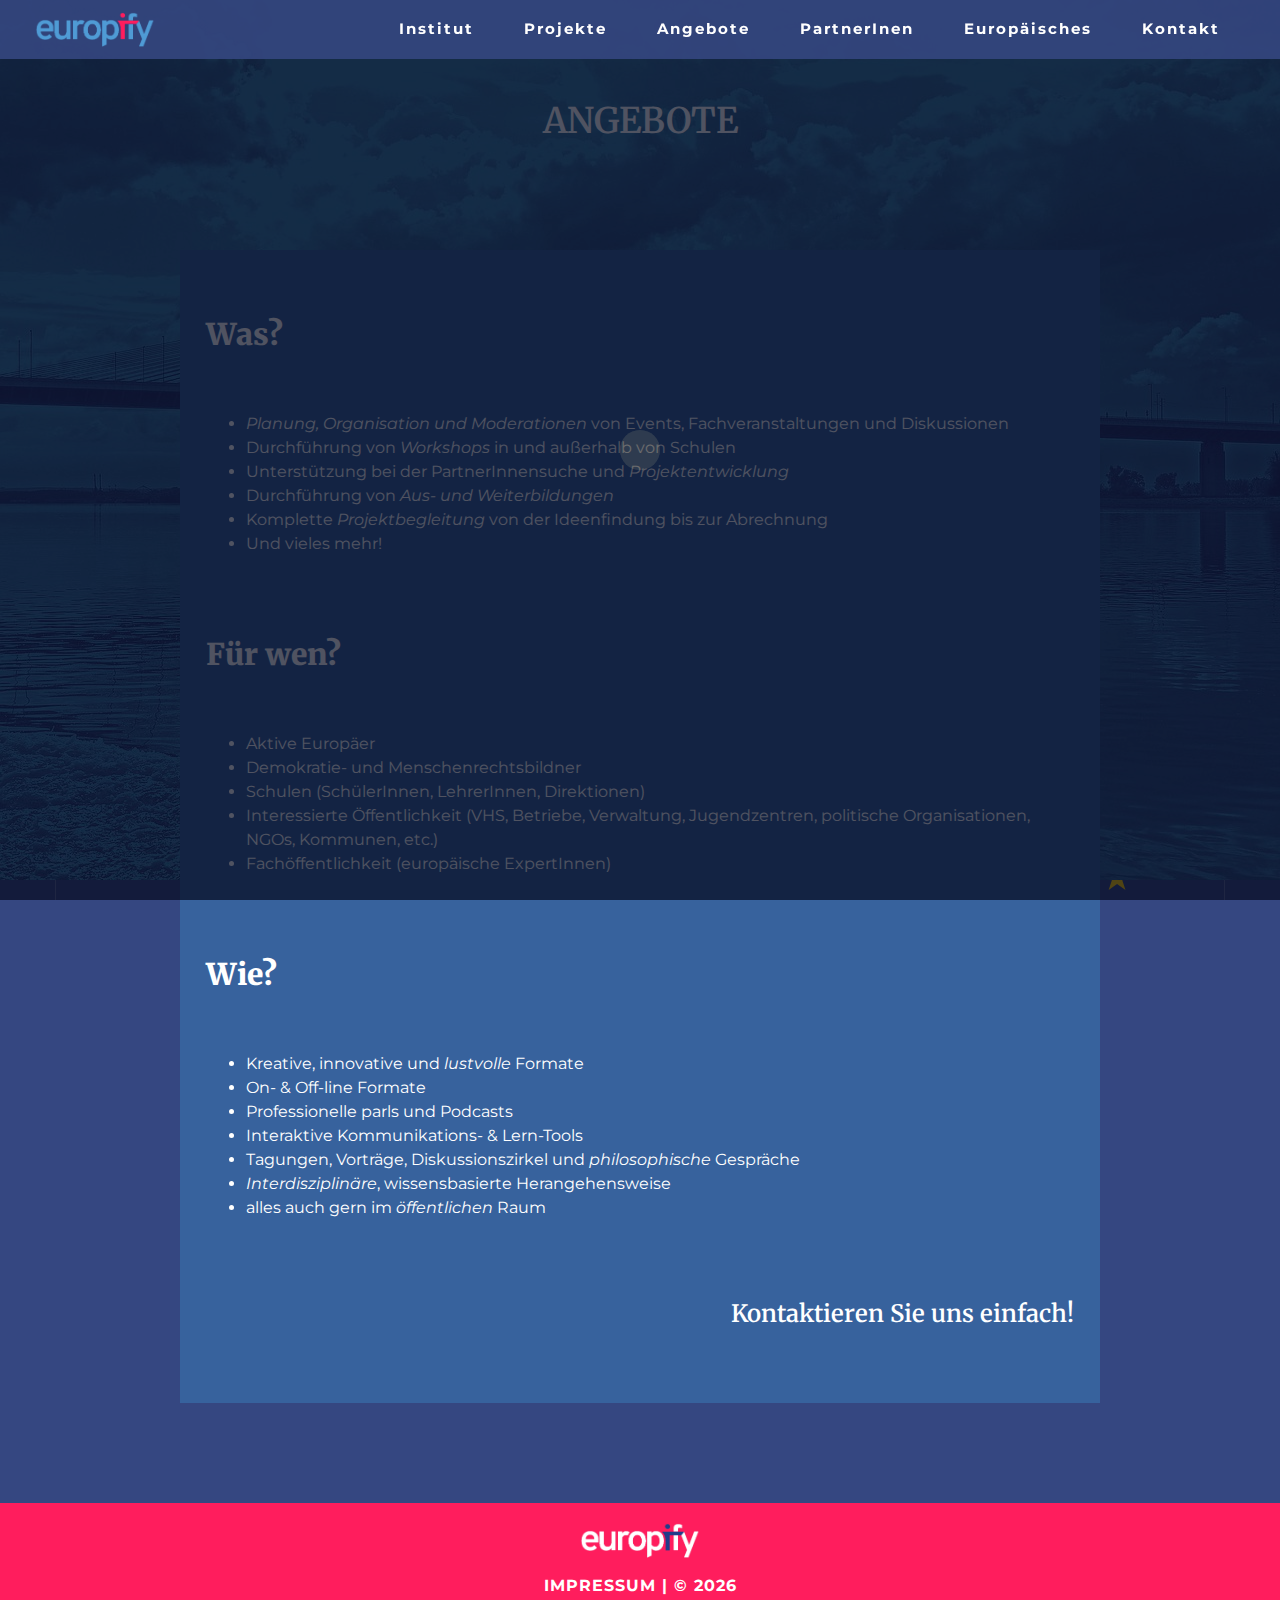
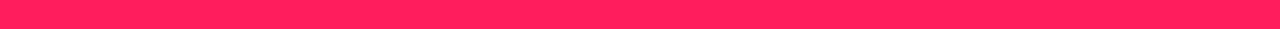
==== commit 4ca624e9: "updates" ====
--- a/angebote.html
+++ b/angebote.html
@@ -162,7 +162,7 @@
 
 
 
-<ul><li>Kreative, innovative und <em>lustvolle</em> Formate</li><li>On- &amp; Off-line Formate</li><li>Professionelle Videos und Podcasts</li><li>Interaktive Kommunikations- &amp; Lern-Tools</li><li>Tagungen, Vorträge, Diskussionszirkel und <em>philosophische</em> Gespräche</li><li><em>Interdisziplinäre</em>, wissensbasierte Herangehensweise </li><li>alles auch gern im <em>öffentlichen</em> Raum</li></ul>
+<ul><li>Kreative, innovative und <em>lustvolle</em> Formate</li><li>On- &amp; Off-line Formate</li><li>Professionelle parls und Podcasts</li><li>Interaktive Kommunikations- &amp; Lern-Tools</li><li>Tagungen, Vorträge, Diskussionszirkel und <em>philosophische</em> Gespräche</li><li><em>Interdisziplinäre</em>, wissensbasierte Herangehensweise </li><li>alles auch gern im <em>öffentlichen</em> Raum</li></ul>
 
 <h4 style="text-align: right;"> <a href="kontakt.html">Kontaktieren</a> Sie uns einfach!</h4>
 
@@ -199,13 +199,13 @@
 						<p>Lorem ipsum dolor sit, amet consectetur adipisicing elit. A accusamus eos aperiam debitis ipsum accusantium ipsam eum eius dolorem laborum, esse pariatur saepe consequuntur dicta deleniti? Esse quasi quae ratione!</p>
 					</div>
 					
-					<div class="video image-reveal">
-						
-						<img class="img-fluid shadow" src="https://via.placeholder.com/150x80" alt="video-thumbnail">
-						
-						<div class="video-button video-box">
+					<div class="parl image-reveal">
+						
+						<img class="img-fluid shadow" src="https://via.placeholder.com/150x80" alt="parl-thumbnail">
+						
+						<div class="parl-button parl-box">
 							<a href="javascript:void(0)">
-								<i class="fa fa-play" data-video="https://www.youtube.com/embed/g3-VxLQO7do?autoplay=1"></i>
+								<i class="fa fa-play" data-parl="https://www.youtube.com/embed/g3-VxLQO7do?autoplay=1"></i>
 							</a>
 						</div>
 					</div>
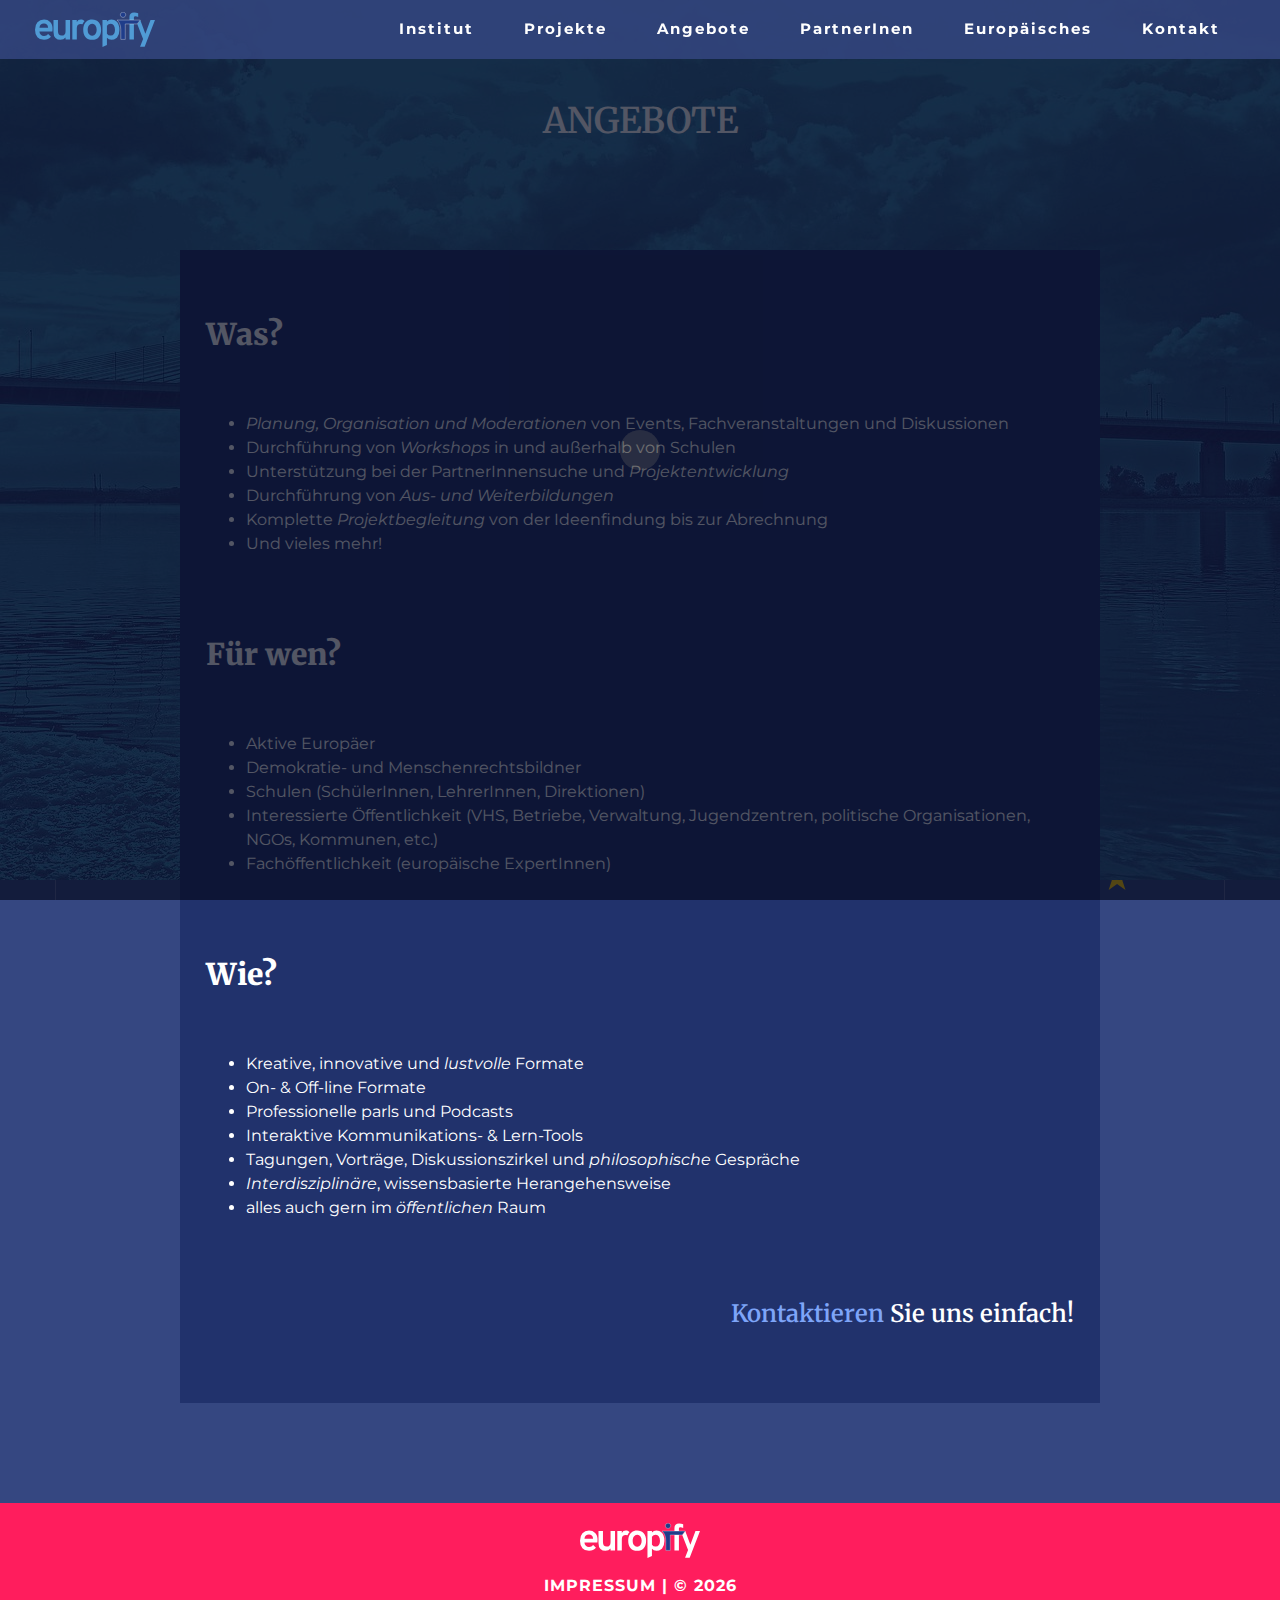
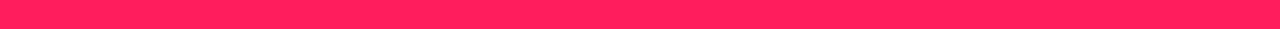
==== commit 765d70c0: "update" ====
--- a/angebote.html
+++ b/angebote.html
@@ -63,7 +63,7 @@
           <nav class="navbar navbar-expand-lg">
             <a class="navbar-brand" href="index.html">
 
-              <img class="img-fluid" width="120px" src="images/logo2.png" alt="europify">
+              <img class="img-fluid" width="120px" src="images/logo.svg" alt="europify">
 
             </a>
             <button class="navbar-toggler" type="button" data-toggle="collapse" data-target="#main-nav"
@@ -223,7 +223,7 @@
 
 <footer class="footer">
   <div class="call-to-action text-center">
-    <img class="img-fluid" width="120px" src="images/logo3.png" alt="europify">
+    <img class="img-fluid" width="120px" src="images/logo2.svg" alt="europify">
     <p> <a href="impressum.html">IMPRESSUM</a> | &#169;
       <script>document.write(new Date().getFullYear());</script>
     </p>
